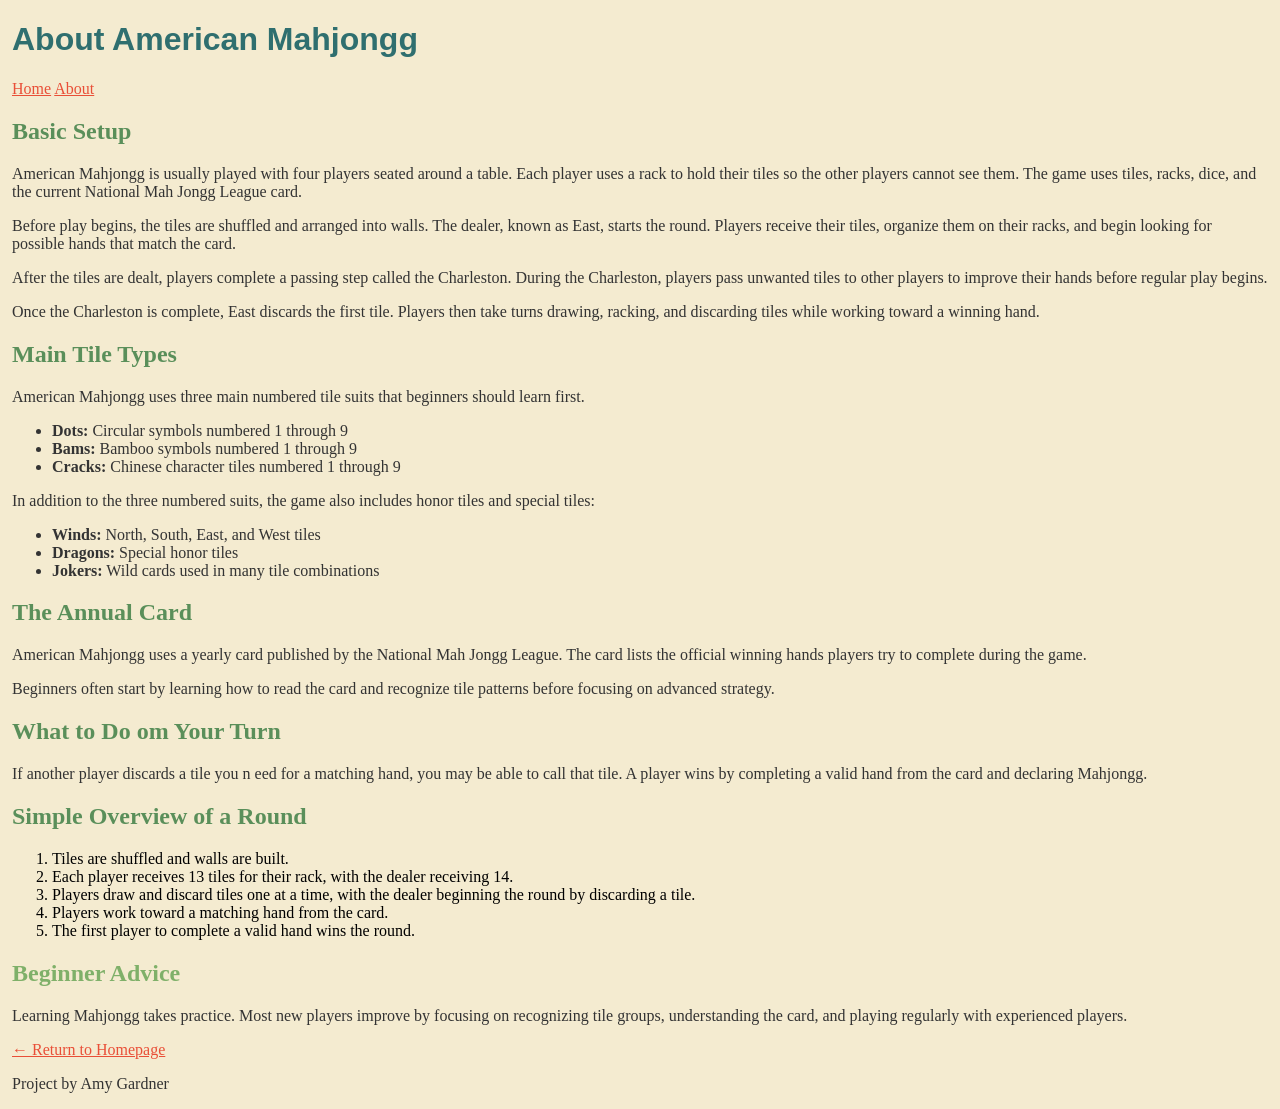
==== about.html @ cad77e8f "Add about page for final project" ====
<!DOCTYPE html>
<html lang="en">
<head>
    <meta charset="UTF-8">
    <title>About American Mahjongg</title>
    <link rel="stylesheet" href="style.css">
</head>

<body>

<header>
    <h1>About American Mahjongg</h1>
</header>

<nav>
    <a href="index.html">Home</a>
    <a href="about.html">About</a>
</nav>

<main>

<section>
    <h2>Basic Setup</h2>

    <p>
        American Mahjongg is usually played with four players seated around a table.
        Each player uses a rack to hold their tiles so the other players cannot see them.
        The game uses tiles, racks, dice, and the current National Mah Jongg League card.
    </p>

    <p>
        Before play begins, the tiles are shuffled and arranged into walls. The dealer,
        known as East, starts the round. Players receive their tiles, organize them on
        their racks, and begin looking for possible hands that match the card.
    </p>

    <p>
        After the tiles are dealt, players complete a passing step called the Charleston.
        During the Charleston, players pass unwanted tiles to other players to improve
        their hands before regular play begins.
    </p>

    <p>
        Once the Charleston is complete, East discards the first tile. Players then take
        turns drawing, racking, and discarding tiles while working toward a winning hand.
    </p>
</section>

<section>
    <h2>Main Tile Types</h2>

    <p>
        American Mahjongg uses three main numbered tile suits that beginners
        should learn first.
    </p>

    <ul>
        <li><strong>Dots:</strong> Circular symbols numbered 1 through 9</li>
        <li><strong>Bams:</strong> Bamboo symbols numbered 1 through 9</li>
        <li><strong>Cracks:</strong> Chinese character tiles numbered 1 through 9</li>
    </ul>

    <p>
        In addition to the three numbered suits, the game also includes honor
        tiles and special tiles:
    </p>

    <ul>
        <li><strong>Winds:</strong> North, South, East, and West tiles</li>
        <li><strong>Dragons:</strong> Special honor tiles</li>
        <li><strong>Jokers:</strong> Wild cards used in many tile combinations</li>
    </ul>
</section>

<section>
    <h2>The Annual Card</h2>

    <p>
        American Mahjongg uses a yearly card published by the National Mah Jongg
        League. The card lists the official winning hands players try to complete
        during the game.
    </p>

    <p>
        Beginners often start by learning how to read the card and recognize tile
        patterns before focusing on advanced strategy.
    </p>
</section>

<section>
    <h2>What to Do om Your Turn</h2>

    <p>
        If another player discards a tile you n eed for a matching hand, you may
        be able to call that tile. A player wins by completing a valid hand from 
        the card and declaring Mahjongg.
    </p>
</section>

<section>
    <h2>Simple Overview of a Round</h2>

    <ol>
        <li>Tiles are shuffled and walls are built.</li>
        <li>Each player receives 13 tiles for their rack, with the dealer receiving 14.</li>
        <li>Players draw and discard tiles one at a time, with the dealer beginning the round by discarding a tile.</li>
        <li>Players work toward a matching hand from the card.</li>
        <li>The first player to complete a valid hand wins the round.</li>
    </ol>
</section>

<section>
    <h2>Beginner Advice</h2>

    <p>
        Learning Mahjongg takes practice. Most new players improve by focusing on
        recognizing tile groups, understanding the card, and playing regularly with
        experienced players.
    </p>
</section>

<p>
    <a href="index.html">&larr; Return to Homepage</a>
</p>

</main>

<footer>
    <p>Project by Amy Gardner</p>
</footer>

</body>
</html>
---- style.css ----
body {
    background-color: #F4EBD0;
    margin: 12px;
}
h1 {
    color: #2F6F6F;
    font-family: 'Arial', sans-serif;
}

h2 {
    color: #5A8F5A; 
}

section:last-of-type h2 {
    color: #7FB069;
}

p {
    color: #333333;
    font-family: Cambria, serif;
}

ul {
    color: #333333;     
}

a {
    color: #E94F37; 
}
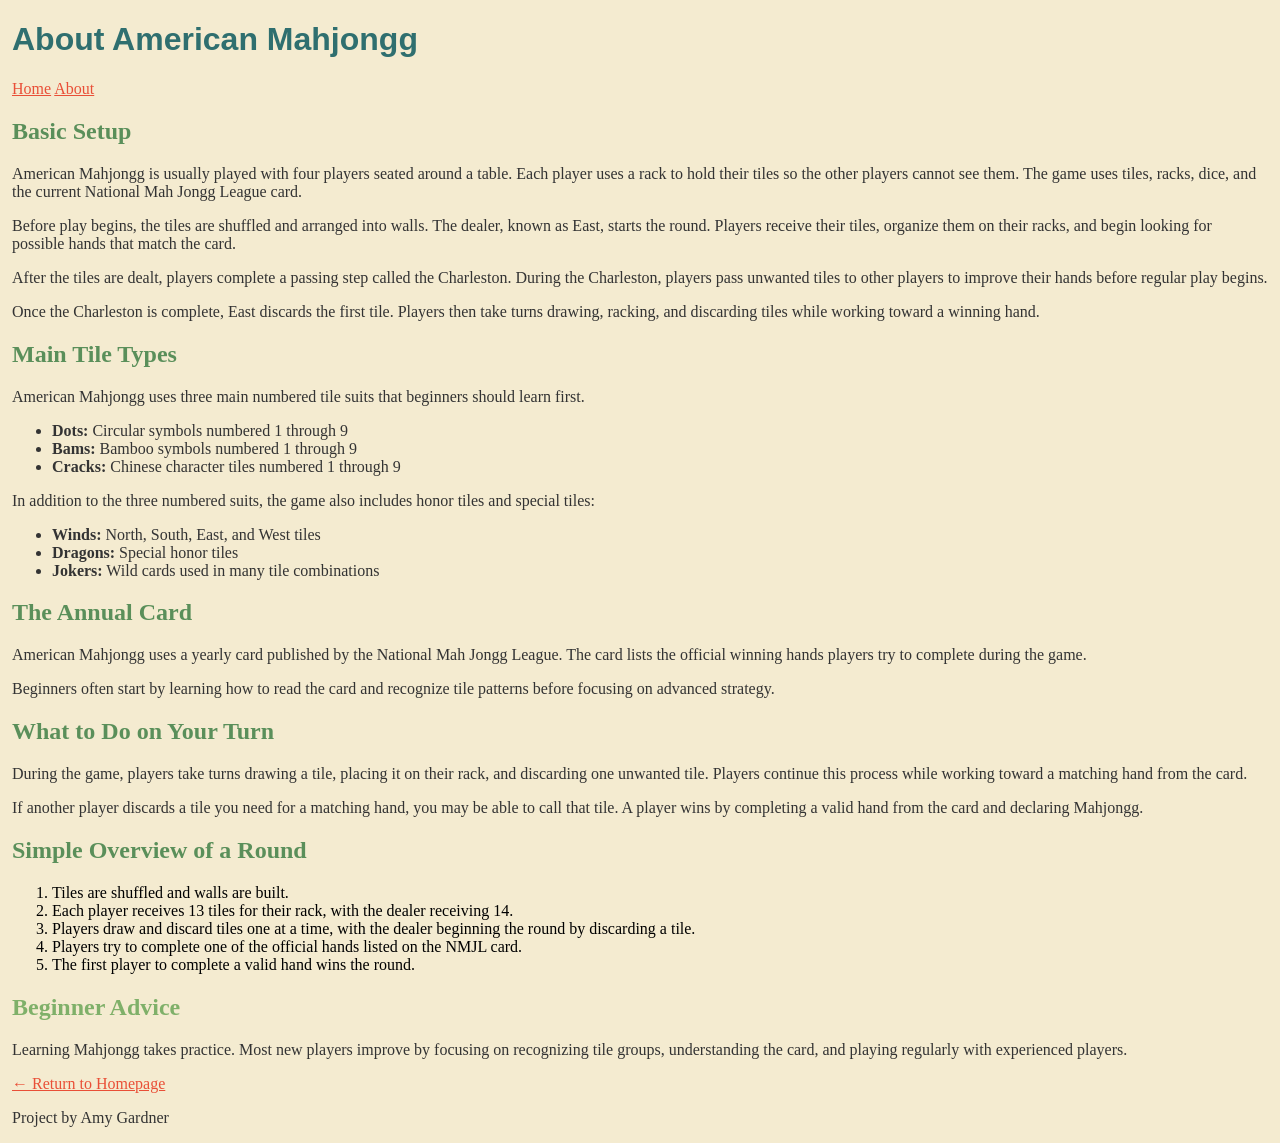
==== commit 76771161: "Fix typos and improved game instructions in about.html" ====
--- a/about.html
+++ b/about.html
@@ -88,11 +88,17 @@
 </section>
 
 <section>
-    <h2>What to Do om Your Turn</h2>
+    <h2>What to Do on Your Turn</h2>
 
     <p>
-        If another player discards a tile you n eed for a matching hand, you may
-        be able to call that tile. A player wins by completing a valid hand from 
+        During the game, players take turns drawing a tile, placing it on their
+        rack, and discarding one unwanted tile. Players continue this process while
+        working toward a matching hand from the card.
+    </p>
+
+    <p>
+        If another player discards a tile you need for a matching hand, you may
+        be able to call that tile. A player wins by completing a valid hand from
         the card and declaring Mahjongg.
     </p>
 </section>
@@ -104,7 +110,7 @@
         <li>Tiles are shuffled and walls are built.</li>
         <li>Each player receives 13 tiles for their rack, with the dealer receiving 14.</li>
         <li>Players draw and discard tiles one at a time, with the dealer beginning the round by discarding a tile.</li>
-        <li>Players work toward a matching hand from the card.</li>
+        <li>Players try to complete one of the official hands listed on the NMJL card.</li>
         <li>The first player to complete a valid hand wins the round.</li>
     </ol>
 </section>
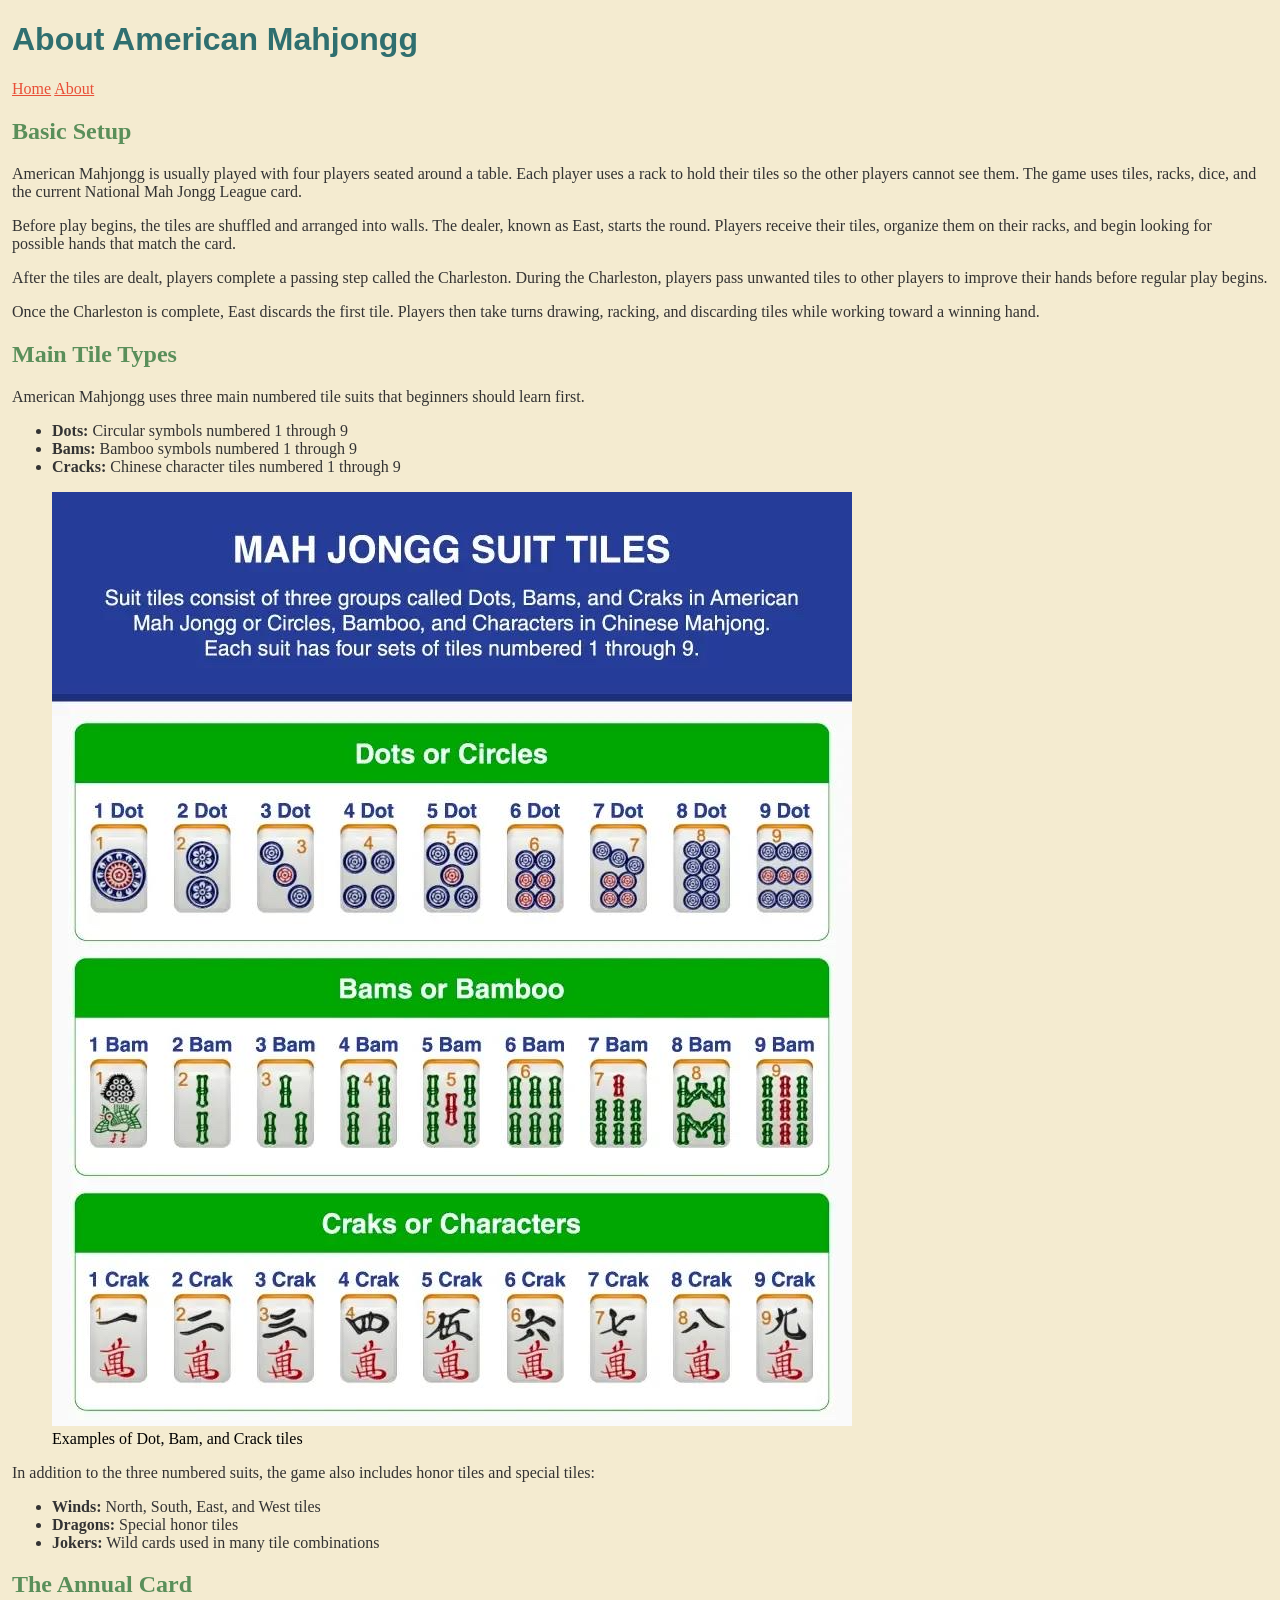
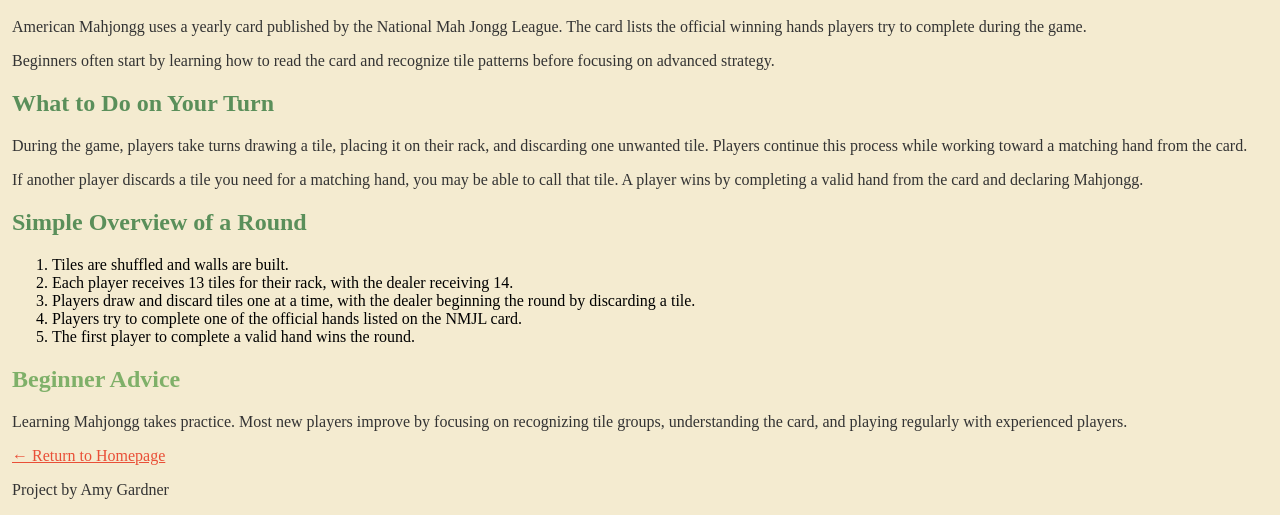
==== commit 482364f2: "Add image and caption for Mahjongg tile suits Added a figure with an image and caption for tile exam" ====
--- a/about.html
+++ b/about.html
@@ -60,6 +60,11 @@
         <li><strong>Cracks:</strong> Chinese character tiles numbered 1 through 9</li>
     </ul>
 
+    <figure>
+        <img src="images/tile-reference.png" alt="American Mahjongg tile suits">
+        <figcaption>Examples of Dot, Bam, and Crack tiles</figcaption>
+    </figure>
+    
     <p>
         In addition to the three numbered suits, the game also includes honor
         tiles and special tiles:
